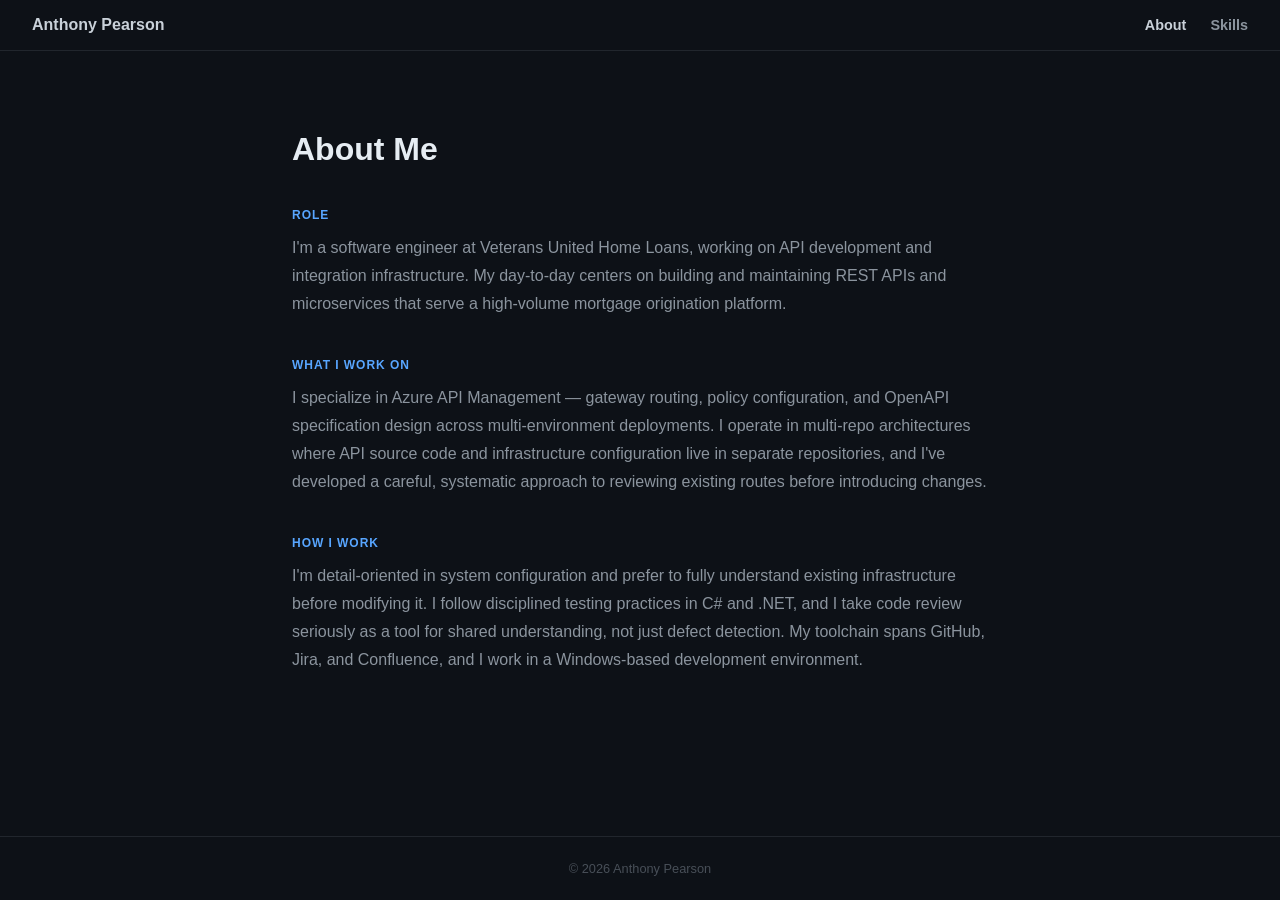
==== docs/about.html @ 53bd5bc0 "fix: move to docs" ====
<!DOCTYPE html>
<html lang="en">
<head>
  <meta charset="UTF-8" />
  <meta name="viewport" content="width=device-width, initial-scale=1.0" />
  <title>About &mdash; Anthony Pearson</title>
  <style>
    *, *::before, *::after { box-sizing: border-box; margin: 0; padding: 0; }

    body {
      font-family: -apple-system, BlinkMacSystemFont, "Segoe UI", Roboto, sans-serif;
      background: #0d1117;
      color: #c9d1d9;
      min-height: 100vh;
      display: flex;
      flex-direction: column;
    }

    header {
      border-bottom: 1px solid #21262d;
      padding: 1rem 2rem;
      display: flex;
      align-items: center;
      gap: 1rem;
    }

    header a {
      color: #c9d1d9;
      text-decoration: none;
      font-weight: 600;
      font-size: 1rem;
    }

    header a:hover { color: #58a6ff; }

    nav {
      margin-left: auto;
      display: flex;
      gap: 1.5rem;
    }

    nav a {
      color: #8b949e;
      text-decoration: none;
      font-size: 0.9rem;
      transition: color 0.15s;
    }

    nav a:hover { color: #c9d1d9; }
    nav a.active { color: #c9d1d9; }

    main {
      flex: 1;
      max-width: 760px;
      margin: 0 auto;
      padding: 5rem 2rem;
      width: 100%;
    }

    .page-title {
      font-size: 2rem;
      font-weight: 700;
      color: #e6edf3;
      margin-bottom: 2.5rem;
    }

    .section {
      margin-bottom: 2.5rem;
    }

    .section-heading {
      font-size: 0.75rem;
      font-weight: 600;
      text-transform: uppercase;
      letter-spacing: 0.08em;
      color: #58a6ff;
      margin-bottom: 0.75rem;
    }

    p {
      font-size: 1rem;
      line-height: 1.75;
      color: #8b949e;
    }

    footer {
      text-align: center;
      padding: 1.5rem;
      font-size: 0.8rem;
      color: #484f58;
      border-top: 1px solid #21262d;
    }
  </style>
</head>
<body>

  <header>
    <a href="index.html">Anthony Pearson</a>
    <nav>
      <a class="active" href="about.html">About</a>
      <a href="skills.html">Skills</a>
    </nav>
  </header>

  <main>
    <h1 class="page-title">About Me</h1>

    <div class="section">
      <div class="section-heading">Role</div>
      <p>
        I'm a software engineer at Veterans United Home Loans, working on API development
        and integration infrastructure. My day-to-day centers on building and maintaining
        REST APIs and microservices that serve a high-volume mortgage origination platform.
      </p>
    </div>

    <div class="section">
      <div class="section-heading">What I work on</div>
      <p>
        I specialize in Azure API Management &mdash; gateway routing, policy configuration, and
        OpenAPI specification design across multi-environment deployments. I operate in
        multi-repo architectures where API source code and infrastructure configuration live
        in separate repositories, and I've developed a careful, systematic approach to reviewing
        existing routes before introducing changes.
      </p>
    </div>

    <div class="section">
      <div class="section-heading">How I work</div>
      <p>
        I'm detail-oriented in system configuration and prefer to fully understand existing
        infrastructure before modifying it. I follow disciplined testing practices in C# and .NET,
        and I take code review seriously as a tool for shared understanding, not just defect
        detection. My toolchain spans GitHub, Jira, and Confluence, and I work in a
        Windows-based development environment.
      </p>
    </div>
  </main>

  <footer>
    &copy; 2026 Anthony Pearson
  </footer>

</body>
</html>
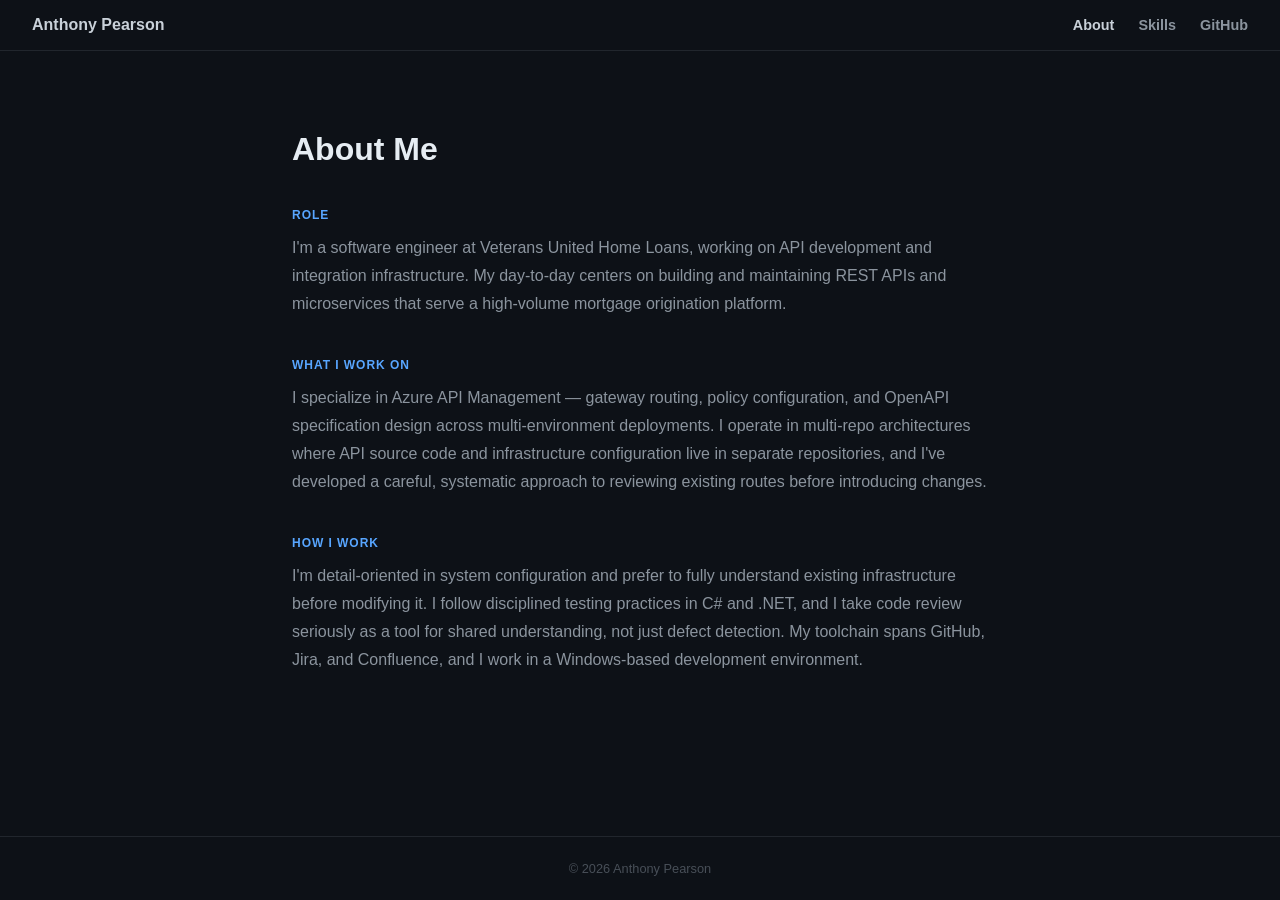
==== commit 4080026c: "feat: Add action" ====
--- a/docs/about.html
+++ b/docs/about.html
@@ -99,6 +99,7 @@
     <nav>
       <a class="active" href="about.html">About</a>
       <a href="skills.html">Skills</a>
+      <a href="https://github.com/AnthonyPearsonVU/AnthonyPearsonVU.github.io" target="_blank" rel="noopener">GitHub</a>
     </nav>
   </header>
 
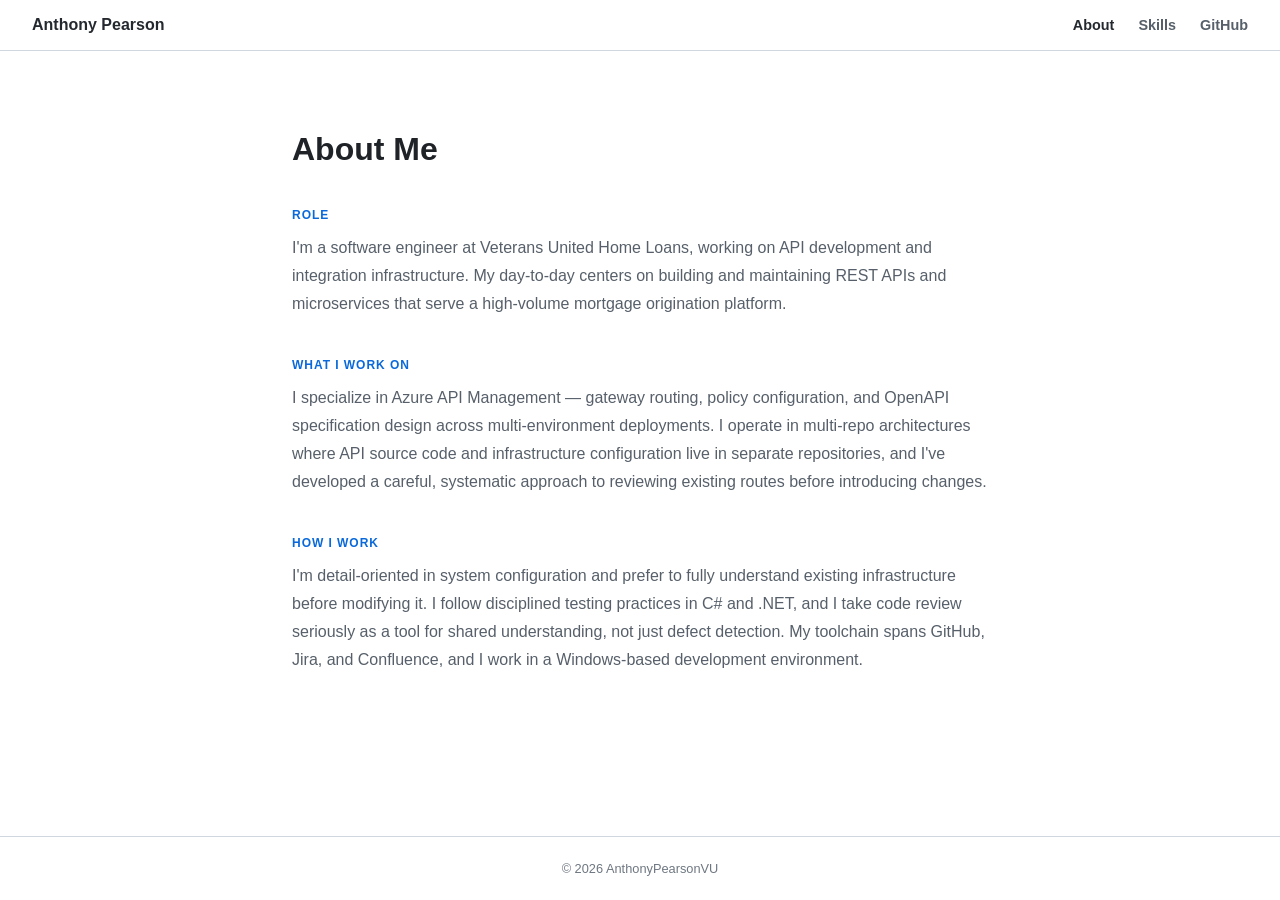
==== commit 020f4600: "fix: updates" ====
--- a/docs/about.html
+++ b/docs/about.html
@@ -4,93 +4,7 @@
   <meta charset="UTF-8" />
   <meta name="viewport" content="width=device-width, initial-scale=1.0" />
   <title>About &mdash; Anthony Pearson</title>
-  <style>
-    *, *::before, *::after { box-sizing: border-box; margin: 0; padding: 0; }
-
-    body {
-      font-family: -apple-system, BlinkMacSystemFont, "Segoe UI", Roboto, sans-serif;
-      background: #0d1117;
-      color: #c9d1d9;
-      min-height: 100vh;
-      display: flex;
-      flex-direction: column;
-    }
-
-    header {
-      border-bottom: 1px solid #21262d;
-      padding: 1rem 2rem;
-      display: flex;
-      align-items: center;
-      gap: 1rem;
-    }
-
-    header a {
-      color: #c9d1d9;
-      text-decoration: none;
-      font-weight: 600;
-      font-size: 1rem;
-    }
-
-    header a:hover { color: #58a6ff; }
-
-    nav {
-      margin-left: auto;
-      display: flex;
-      gap: 1.5rem;
-    }
-
-    nav a {
-      color: #8b949e;
-      text-decoration: none;
-      font-size: 0.9rem;
-      transition: color 0.15s;
-    }
-
-    nav a:hover { color: #c9d1d9; }
-    nav a.active { color: #c9d1d9; }
-
-    main {
-      flex: 1;
-      max-width: 760px;
-      margin: 0 auto;
-      padding: 5rem 2rem;
-      width: 100%;
-    }
-
-    .page-title {
-      font-size: 2rem;
-      font-weight: 700;
-      color: #e6edf3;
-      margin-bottom: 2.5rem;
-    }
-
-    .section {
-      margin-bottom: 2.5rem;
-    }
-
-    .section-heading {
-      font-size: 0.75rem;
-      font-weight: 600;
-      text-transform: uppercase;
-      letter-spacing: 0.08em;
-      color: #58a6ff;
-      margin-bottom: 0.75rem;
-    }
-
-    p {
-      font-size: 1rem;
-      line-height: 1.75;
-      color: #8b949e;
-    }
-
-    footer {
-      text-align: center;
-      padding: 1.5rem;
-      font-size: 0.8rem;
-      color: #484f58;
-      border-top: 1px solid #21262d;
-    }
-  </style>
+  <link rel="stylesheet" href="site.css" />
 </head>
 <body>
 
@@ -139,7 +53,7 @@
   </main>
 
   <footer>
-    &copy; 2026 Anthony Pearson
+    &copy; 2026 AnthonyPearsonVU
   </footer>
 
 </body>
--- a/docs/site.css
+++ b/docs/site.css
@@ -0,0 +1,225 @@
+/* ==========================================================================
+   Shared stylesheet for AnthonyPearsonVU.github.io
+
+   Theming: every color is a custom property on :root. The dark GitHub palette
+   is the default; the light palette overrides those same properties inside a
+   prefers-color-scheme: light media query, so the site follows the visitor's
+   OS/browser setting with no JavaScript.
+   ========================================================================== */
+
+:root {
+  /* Tells the browser which schemes we support, so UA-rendered chrome
+     (scrollbars, form controls, caret) matches the active theme. */
+  color-scheme: dark light;
+
+  /* Dark palette (default) */
+  --bg: #0d1117;
+  --text: #c9d1d9;
+  --text-muted: #8b949e;
+  --text-strong: #e6edf3;
+  --text-faint: #484f58;
+  --accent: #58a6ff;
+  --border: #21262d;
+  --surface: #161b22;
+  --surface-hover: #1c2128;
+}
+
+@media (prefers-color-scheme: light) {
+  :root {
+    /* Light palette */
+    --bg: #ffffff;
+    --text: #24292f;
+    --text-muted: #57606a;
+    --text-strong: #1f2328;
+    --text-faint: #6e7781;
+    --accent: #0969da;
+    --border: #d0d7de;
+    --surface: #f6f8fa;
+    --surface-hover: #eaeef2;
+  }
+}
+
+/* Reset */
+*, *::before, *::after { box-sizing: border-box; margin: 0; padding: 0; }
+
+/* Base layout */
+body {
+  font-family: -apple-system, BlinkMacSystemFont, "Segoe UI", Roboto, sans-serif;
+  background: var(--bg);
+  color: var(--text);
+  min-height: 100vh;
+  display: flex;
+  flex-direction: column;
+}
+
+/* Header + nav */
+header {
+  border-bottom: 1px solid var(--border);
+  padding: 1rem 2rem;
+  display: flex;
+  align-items: center;
+  gap: 1rem;
+}
+
+header a {
+  color: var(--text);
+  text-decoration: none;
+  font-weight: 600;
+  font-size: 1rem;
+}
+
+header a:hover { color: var(--accent); }
+
+nav {
+  margin-left: auto;
+  display: flex;
+  gap: 1.5rem;
+}
+
+nav a {
+  color: var(--text-muted);
+  text-decoration: none;
+  font-size: 0.9rem;
+  transition: color 0.15s;
+}
+
+nav a:hover { color: var(--text); }
+nav a.active { color: var(--text); }
+
+/* Main content region */
+main {
+  flex: 1;
+  max-width: 760px;
+  margin: 0 auto;
+  padding: 5rem 2rem;
+  width: 100%;
+}
+
+/* Footer */
+footer {
+  text-align: center;
+  padding: 1.5rem;
+  font-size: 0.8rem;
+  color: var(--text-faint);
+  border-top: 1px solid var(--border);
+}
+
+/* Shared page heading (about, skills) */
+.page-title {
+  font-size: 2rem;
+  font-weight: 700;
+  color: var(--text-strong);
+  margin-bottom: 2.5rem;
+}
+
+/* --------------------------------------------------------------------------
+   Home page (index.html)
+   -------------------------------------------------------------------------- */
+.hero-title {
+  font-size: 2.5rem;
+  font-weight: 700;
+  color: var(--text-strong);
+  line-height: 1.2;
+  margin-bottom: 0.75rem;
+}
+
+.hero-subtitle {
+  font-size: 1.1rem;
+  color: var(--accent);
+  margin-bottom: 2rem;
+}
+
+.hero-bio {
+  font-size: 1rem;
+  color: var(--text-muted);
+  line-height: 1.75;
+  max-width: 600px;
+  margin-bottom: 3rem;
+}
+
+.card-grid {
+  display: grid;
+  grid-template-columns: repeat(auto-fit, minmax(240px, 1fr));
+  gap: 1rem;
+}
+
+.card {
+  display: block;
+  padding: 1.5rem;
+  border: 1px solid var(--border);
+  border-radius: 8px;
+  text-decoration: none;
+  transition: border-color 0.15s, background 0.15s;
+  background: var(--surface);
+}
+
+.card:hover {
+  border-color: var(--accent);
+  background: var(--surface-hover);
+}
+
+.card-title {
+  font-size: 1rem;
+  font-weight: 600;
+  color: var(--accent);
+  margin-bottom: 0.4rem;
+}
+
+.card-desc {
+  font-size: 0.875rem;
+  color: var(--text-muted);
+  line-height: 1.5;
+}
+
+/* --------------------------------------------------------------------------
+   About page (about.html)
+   -------------------------------------------------------------------------- */
+.section {
+  margin-bottom: 2.5rem;
+}
+
+.section-heading {
+  font-size: 0.75rem;
+  font-weight: 600;
+  text-transform: uppercase;
+  letter-spacing: 0.08em;
+  color: var(--accent);
+  margin-bottom: 0.75rem;
+}
+
+.section p {
+  font-size: 1rem;
+  line-height: 1.75;
+  color: var(--text-muted);
+}
+
+/* --------------------------------------------------------------------------
+   Skills page (skills.html)
+   -------------------------------------------------------------------------- */
+.skill-group {
+  margin-bottom: 2.25rem;
+}
+
+.skill-group-label {
+  font-size: 0.75rem;
+  font-weight: 600;
+  text-transform: uppercase;
+  letter-spacing: 0.08em;
+  color: var(--accent);
+  margin-bottom: 0.75rem;
+}
+
+.tag-list {
+  display: flex;
+  flex-wrap: wrap;
+  gap: 0.5rem;
+}
+
+.tag {
+  background: var(--surface);
+  border: 1px solid var(--border);
+  border-radius: 4px;
+  padding: 0.3rem 0.75rem;
+  font-size: 0.875rem;
+  color: var(--text);
+}
